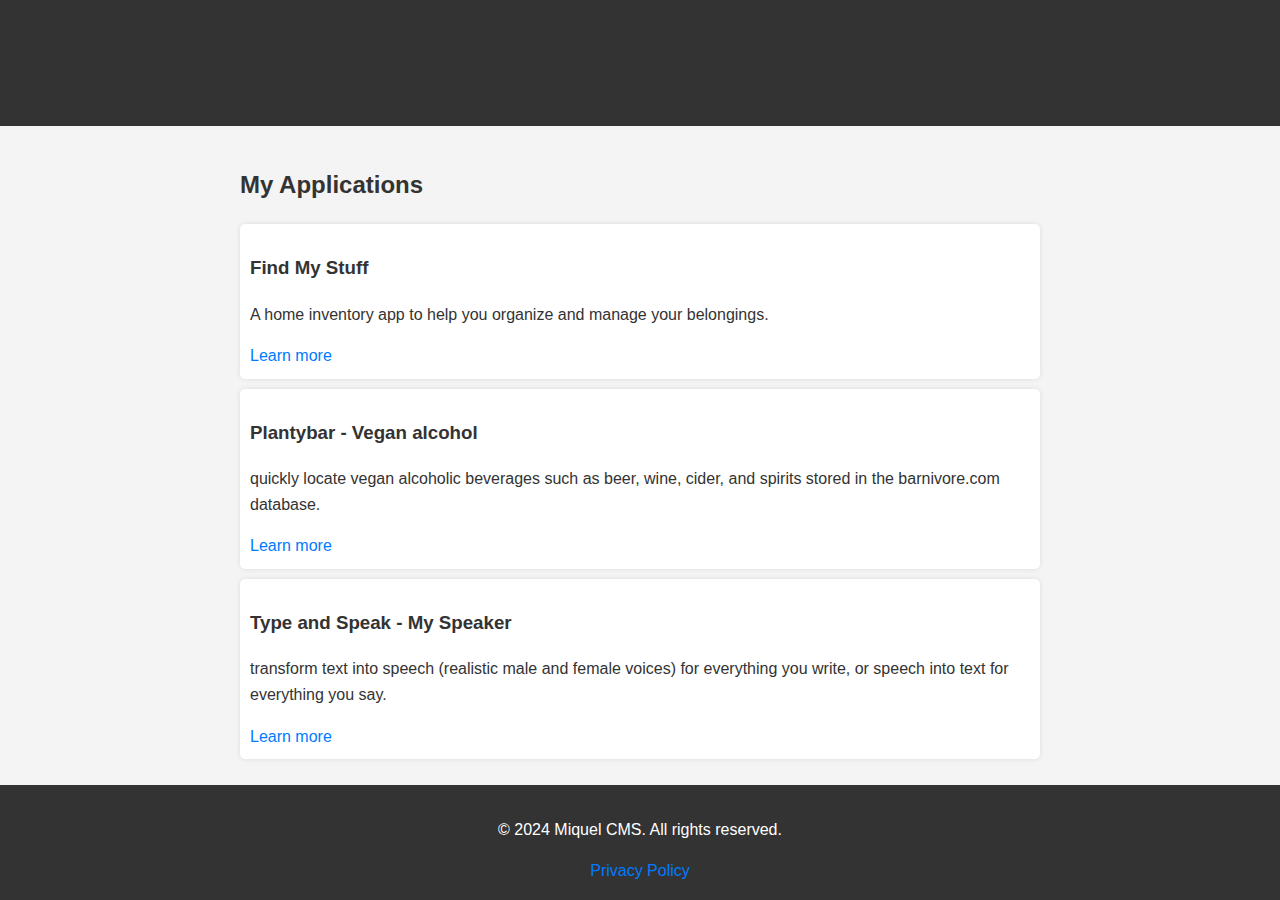
==== index.html @ 3bc1a4bf "Update index.html" ====
<!DOCTYPE html>
<html lang="en">
<head>
    <meta charset="UTF-8">
    <meta name="viewport" content="width=device-width, initial-scale=1.0">
    <title>Miquel CMS Apps</title>
    <link rel="stylesheet" href="styles.css">
</head>
<body>
    <header>
        <h1>Miquel CMS Apps</h1>
    </header>
    <main>
        <section id="apps">
            <h2>My Applications</h2>
            <ul>
                <li>
                    <h3>Find My Stuff</h3>
                    <p>A home inventory app to help you organize and manage your belongings.</p>
                    <a href="https://play.google.com/store/apps/details?id=com.miquelcms.homeorganizer">Learn more</a>
                </li>
                <li>
                    <h3>Plantybar - Vegan alcohol</h3>
                    <p>quickly locate vegan alcoholic beverages such as beer, wine, cider, and spirits stored in the barnivore.com database.</p>
                    <a href="https://play.google.com/store/apps/details?id=com.miquelcms.vegandrinks">Learn more</a>
                </li>
                <li>
                    <h3>Type and Speak - My Speaker</h3>
                    <p>transform text into speech (realistic male and female voices) for everything you write, or speech into text for everything you say.</p>
                    <a href="https://play.google.com/store/apps/details?id=com.miquelcms.tts">Learn more</a>
                </li>
            </ul>
        </section>
    </main>
    <footer>
        <p>&copy; 2024 Miquel CMS. All rights reserved.</p>
        <a href="privacy-policy.html">Privacy Policy</a>
    </footer>
</body>
</html>
---- styles.css ----
body {
    font-family: Arial, sans-serif;
    line-height: 1.6;
    margin: 0;
    padding: 0;
    background-color: #f4f4f4;
    color: #333;
}

header {
    background: #333;
    color: #fff;
    padding: 1rem 0;
    text-align: center;
}

header img {
    width: 150px;
    margin-top: 10px;
}

main {
    padding: 20px;
    max-width: 800px;
    margin: auto;
}

section {
    margin-bottom: 20px;
}

h1, h2 {
    color: #333;
}

ul {
    list-style-type: none;
    padding: 0;
}

ul li {
    background: #fff;
    margin-bottom: 10px;
    padding: 10px;
    border-radius: 5px;
    box-shadow: 0 0 5px rgba(0,0,0,0.1);
}

a {
    color: #007BFF;
    text-decoration: none;
}

a:hover {
    text-decoration: underline;
}

footer {
    text-align: center;
    padding: 1rem 0;
    background: #333;
    color: #fff;
    position: fixed;
    width: 100%;
    bottom: 0;
}
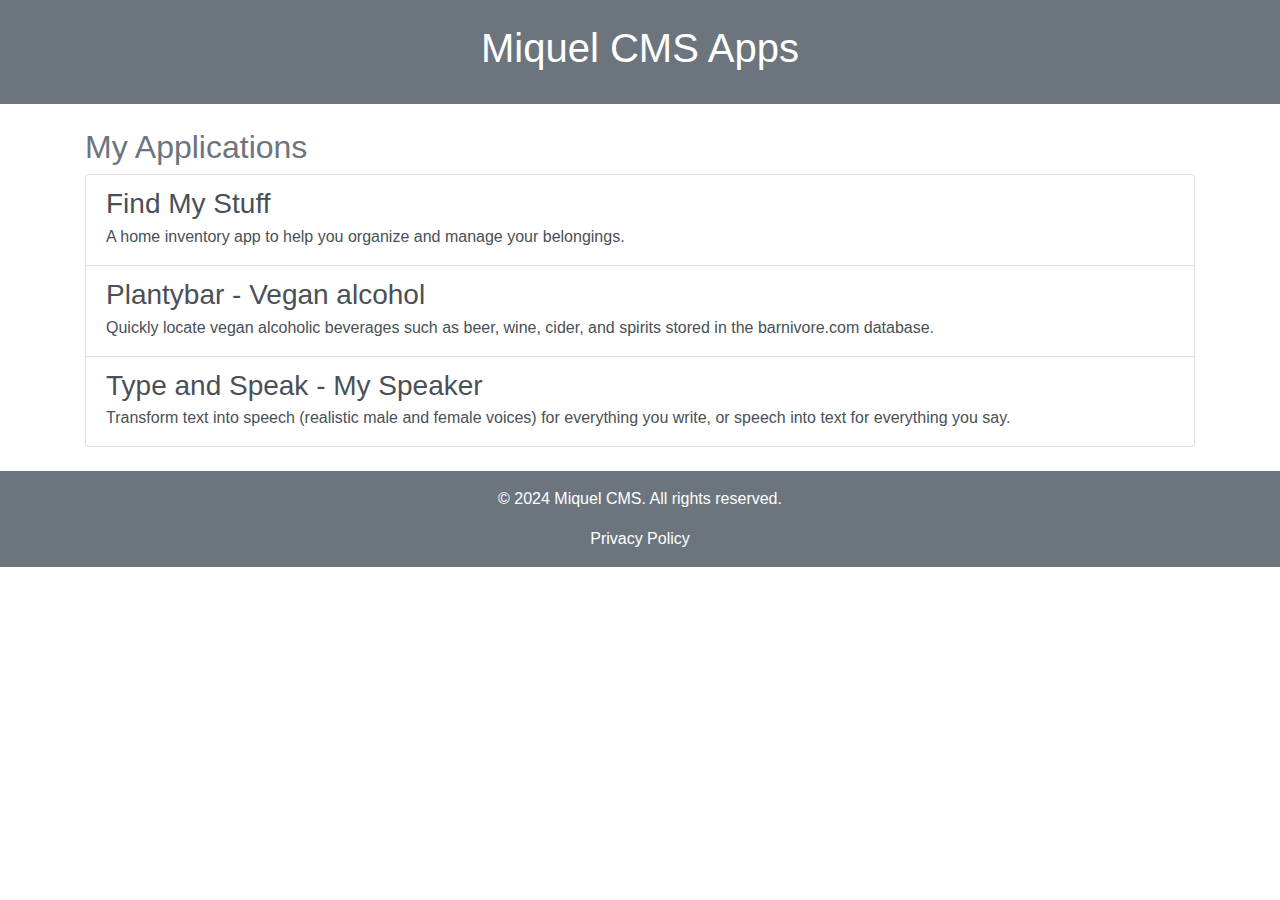
==== commit 499d000e: "Design improvements" ====
--- a/index.html
+++ b/index.html
@@ -4,37 +4,45 @@
     <meta charset="UTF-8">
     <meta name="viewport" content="width=device-width, initial-scale=1.0">
     <title>Miquel CMS Apps</title>
-    <link rel="stylesheet" href="styles.css">
+    <link rel="stylesheet" href="https://stackpath.bootstrapcdn.com/bootstrap/4.5.2/css/bootstrap.min.css">
+    <style>
+        .bg-soft-blue {
+            background-color: #6c757d; /* Tono de azul más suave */
+        }
+        .text-soft-blue {
+            color: #6c757d;
+        }
+    </style>
 </head>
 <body>
-    <header>
+    <header class="bg-soft-blue text-white text-center py-4">
         <h1>Miquel CMS Apps</h1>
     </header>
-    <main>
+    <main class="container my-4">
         <section id="apps">
-            <h2>My Applications</h2>
-            <ul>
-                <li>
-                    <h3>Find My Stuff</h3>
-                    <p>A home inventory app to help you organize and manage your belongings.</p>
-                    <a href="https://play.google.com/store/apps/details?id=com.miquelcms.homeorganizer">Learn more</a>
-                </li>
-                <li>
-                    <h3>Plantybar - Vegan alcohol</h3>
-                    <p>quickly locate vegan alcoholic beverages such as beer, wine, cider, and spirits stored in the barnivore.com database.</p>
-                    <a href="https://play.google.com/store/apps/details?id=com.miquelcms.vegandrinks">Learn more</a>
-                </li>
-                <li>
-                    <h3>Type and Speak - My Speaker</h3>
-                    <p>transform text into speech (realistic male and female voices) for everything you write, or speech into text for everything you say.</p>
-                    <a href="https://play.google.com/store/apps/details?id=com.miquelcms.tts">Learn more</a>
-                </li>
-            </ul>
+            <h2 class="text-soft-blue">My Applications</h2>
+            <div class="list-group">
+                <a href="https://play.google.com/store/apps/details?id=com.miquelcms.homeorganizer" class="list-group-item list-group-item-action">
+                    <h3 class="mb-1">Find My Stuff</h3>
+                    <p class="mb-1">A home inventory app to help you organize and manage your belongings.</p>
+                </a>
+                <a href="https://play.google.com/store/apps/details?id=com.miquelcms.vegandrinks" class="list-group-item list-group-item-action">
+                    <h3 class="mb-1">Plantybar - Vegan alcohol</h3>
+                    <p class="mb-1">Quickly locate vegan alcoholic beverages such as beer, wine, cider, and spirits stored in the barnivore.com database.</p>
+                </a>
+                <a href="https://play.google.com/store/apps/details?id=com.miquelcms.myspeaker" class="list-group-item list-group-item-action">
+                    <h3 class="mb-1">Type and Speak - My Speaker</h3>
+                    <p class="mb-1">Transform text into speech (realistic male and female voices) for everything you write, or speech into text for everything you say.</p>
+                </a>
+            </div>
         </section>
     </main>
-    <footer>
+    <footer class="bg-soft-blue text-white text-center py-3">
         <p>&copy; 2024 Miquel CMS. All rights reserved.</p>
-        <a href="privacy-policy.html">Privacy Policy</a>
+        <a href="privacy-policy.html" class="text-white">Privacy Policy</a>
     </footer>
+    <script src="https://code.jquery.com/jquery-3.5.1.slim.min.js"></script>
+    <script src="https://cdn.jsdelivr.net/npm/@popperjs/core@2.5.4/dist/umd/popper.min.js"></script>
+    <script src="https://stackpath.bootstrapcdn.com/bootstrap/4.5.2/js/bootstrap.min.js"></script>
 </body>
 </html>
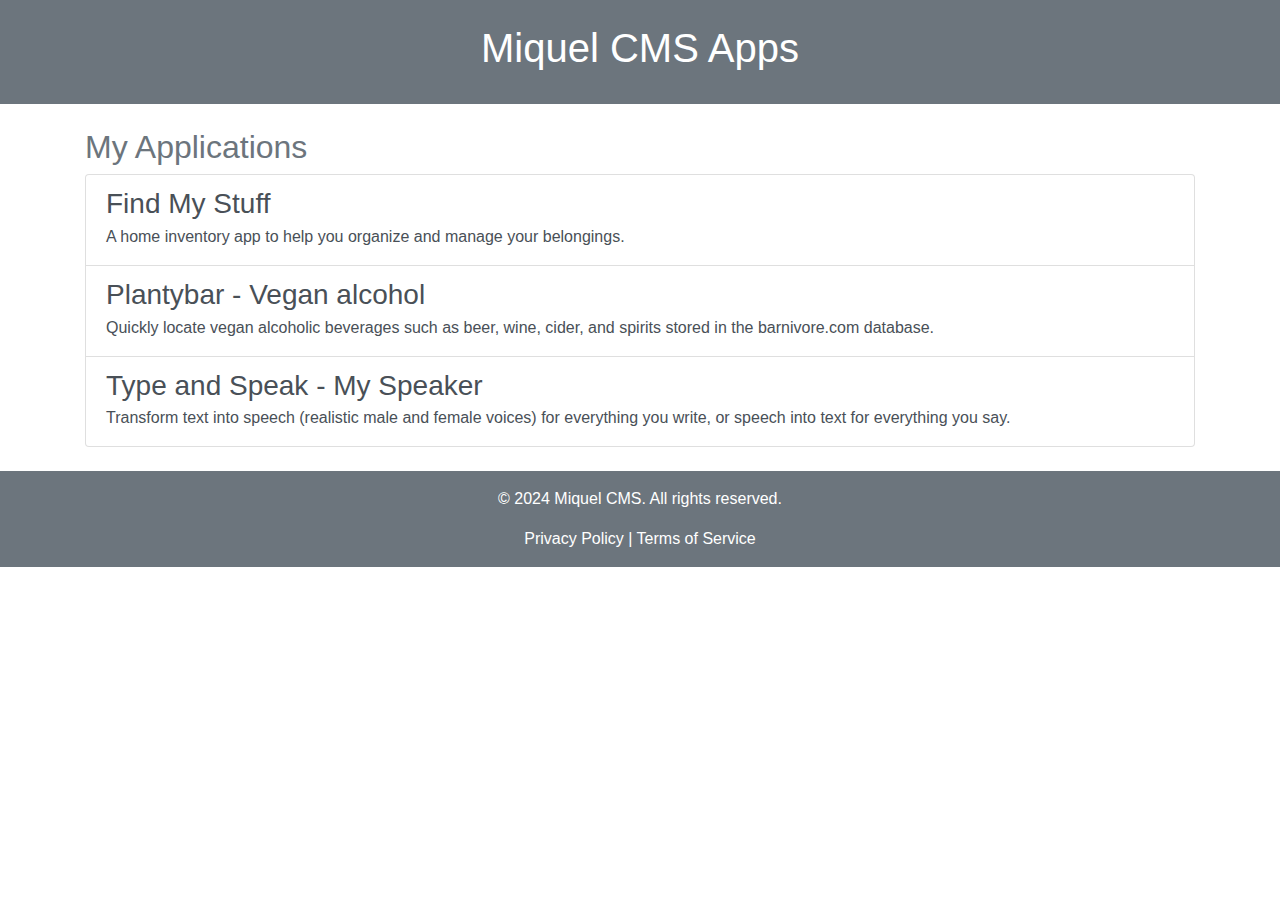
==== commit a6f76045: "Add terms of service" ====
--- a/index.html
+++ b/index.html
@@ -39,7 +39,8 @@
     </main>
     <footer class="bg-soft-blue text-white text-center py-3">
         <p>&copy; 2024 Miquel CMS. All rights reserved.</p>
-        <a href="privacy-policy.html" class="text-white">Privacy Policy</a>
+        <a href="privacy-policy.html" class="text-white">Privacy Policy</a> | 
+        <a href="terms-of-service.html" class="text-white">Terms of Service</a>
     </footer>
     <script src="https://code.jquery.com/jquery-3.5.1.slim.min.js"></script>
     <script src="https://cdn.jsdelivr.net/npm/@popperjs/core@2.5.4/dist/umd/popper.min.js"></script>
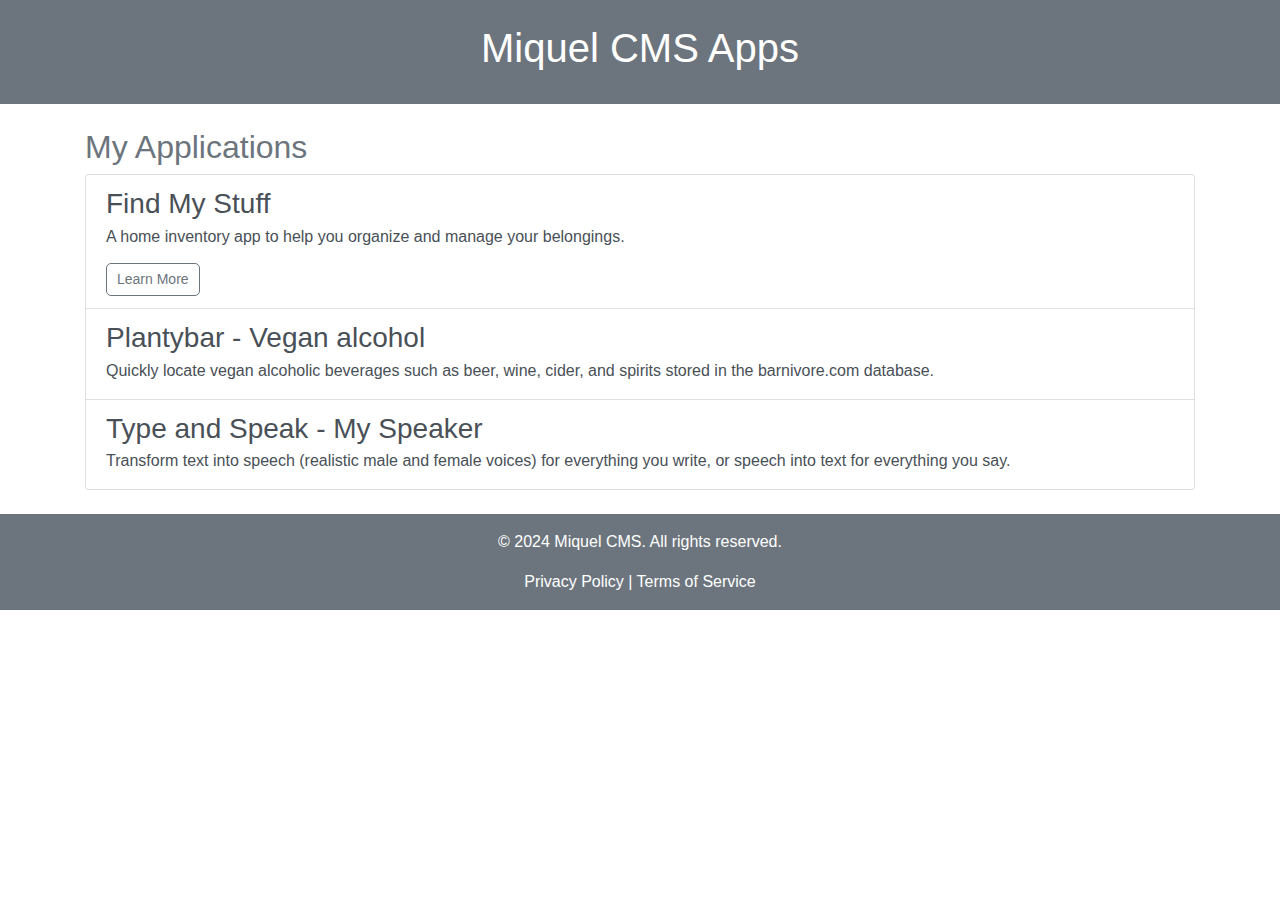
==== commit 769726d1: "More design modifications" ====
--- a/index.html
+++ b/index.html
@@ -12,6 +12,26 @@
         .text-soft-blue {
             color: #6c757d;
         }
+        .app-link {
+            display: flex;
+            flex-direction: column;
+            justify-content: space-between;
+            align-items: flex-start;
+        }
+        .app-link a {
+            margin-top: 10px;
+            color: #6c757d;
+            border: 1px solid #6c757d;
+            background-color: transparent;
+            text-decoration: none;
+            padding: 5px 10px;
+            border-radius: 5px;
+            transition: background-color 0.3s, color 0.3s;
+        }
+        .app-link a:hover {
+            background-color: #6c757d;
+            color: white;
+        }
     </style>
 </head>
 <body>
@@ -22,15 +42,18 @@
         <section id="apps">
             <h2 class="text-soft-blue">My Applications</h2>
             <div class="list-group">
-                <a href="https://play.google.com/store/apps/details?id=com.miquelcms.homeorganizer" class="list-group-item list-group-item-action">
-                    <h3 class="mb-1">Find My Stuff</h3>
-                    <p class="mb-1">A home inventory app to help you organize and manage your belongings.</p>
-                </a>
+                <div class="list-group-item list-group-item-action app-link">
+                    <div>
+                        <h3 class="mb-1">Find My Stuff</h3>
+                        <p class="mb-1">A home inventory app to help you organize and manage your belongings.</p>
+                    </div>
+                    <a href="find-my-stuff.html" class="btn btn-outline-primary btn-sm">Learn More</a>
+                </div>
                 <a href="https://play.google.com/store/apps/details?id=com.miquelcms.vegandrinks" class="list-group-item list-group-item-action">
                     <h3 class="mb-1">Plantybar - Vegan alcohol</h3>
                     <p class="mb-1">Quickly locate vegan alcoholic beverages such as beer, wine, cider, and spirits stored in the barnivore.com database.</p>
                 </a>
-                <a href="https://play.google.com/store/apps/details?id=com.miquelcms.myspeaker" class="list-group-item list-group-item-action">
+                <a href="https://play.google.com/store/apps/details?id=com.miquelcms.tts" class="list-group-item list-group-item-action">
                     <h3 class="mb-1">Type and Speak - My Speaker</h3>
                     <p class="mb-1">Transform text into speech (realistic male and female voices) for everything you write, or speech into text for everything you say.</p>
                 </a>
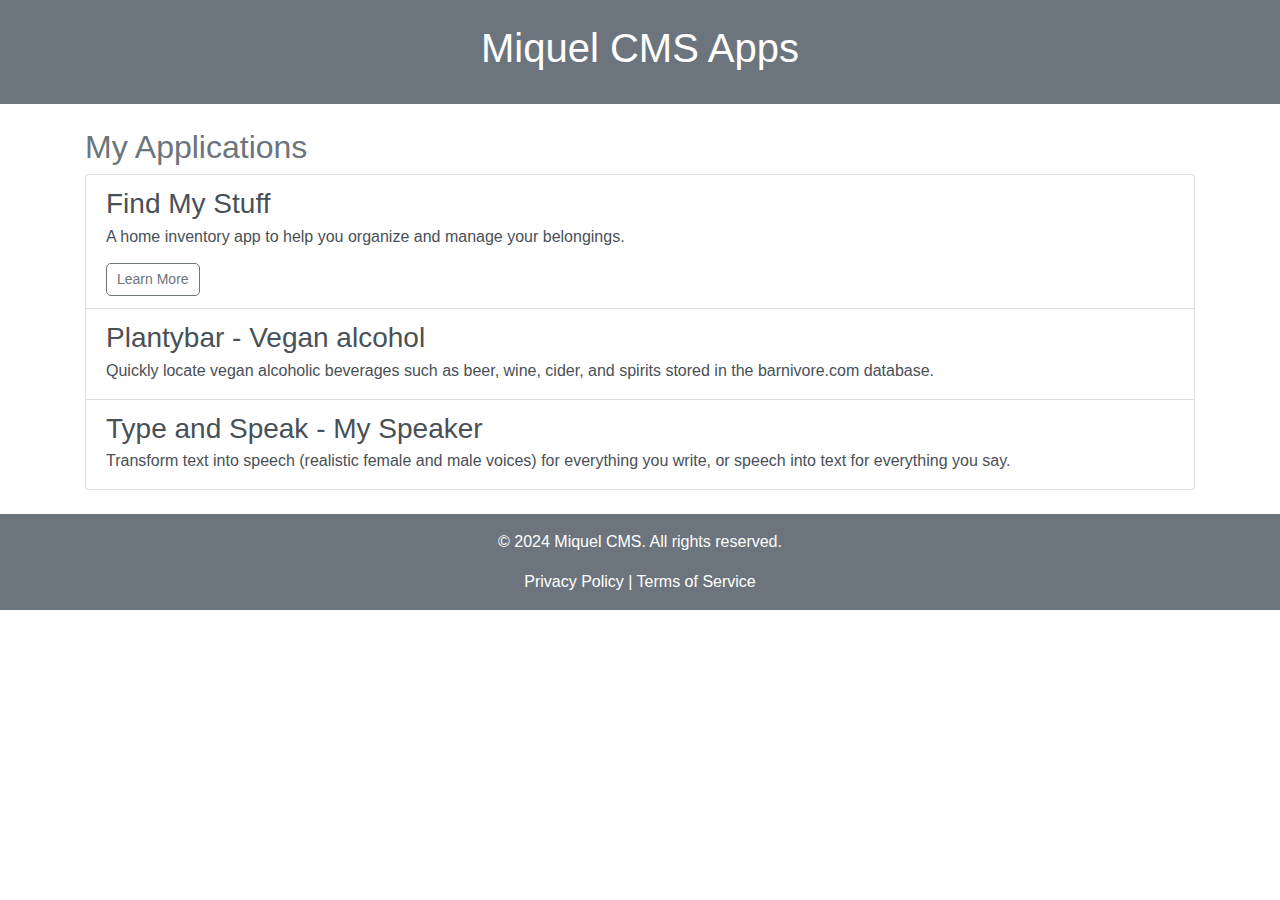
==== commit 8d92d7d8: "Change in texts" ====
--- a/index.html
+++ b/index.html
@@ -55,7 +55,7 @@
                 </a>
                 <a href="https://play.google.com/store/apps/details?id=com.miquelcms.tts" class="list-group-item list-group-item-action">
                     <h3 class="mb-1">Type and Speak - My Speaker</h3>
-                    <p class="mb-1">Transform text into speech (realistic male and female voices) for everything you write, or speech into text for everything you say.</p>
+                    <p class="mb-1">Transform text into speech (realistic female and male voices) for everything you write, or speech into text for everything you say.</p>
                 </a>
             </div>
         </section>
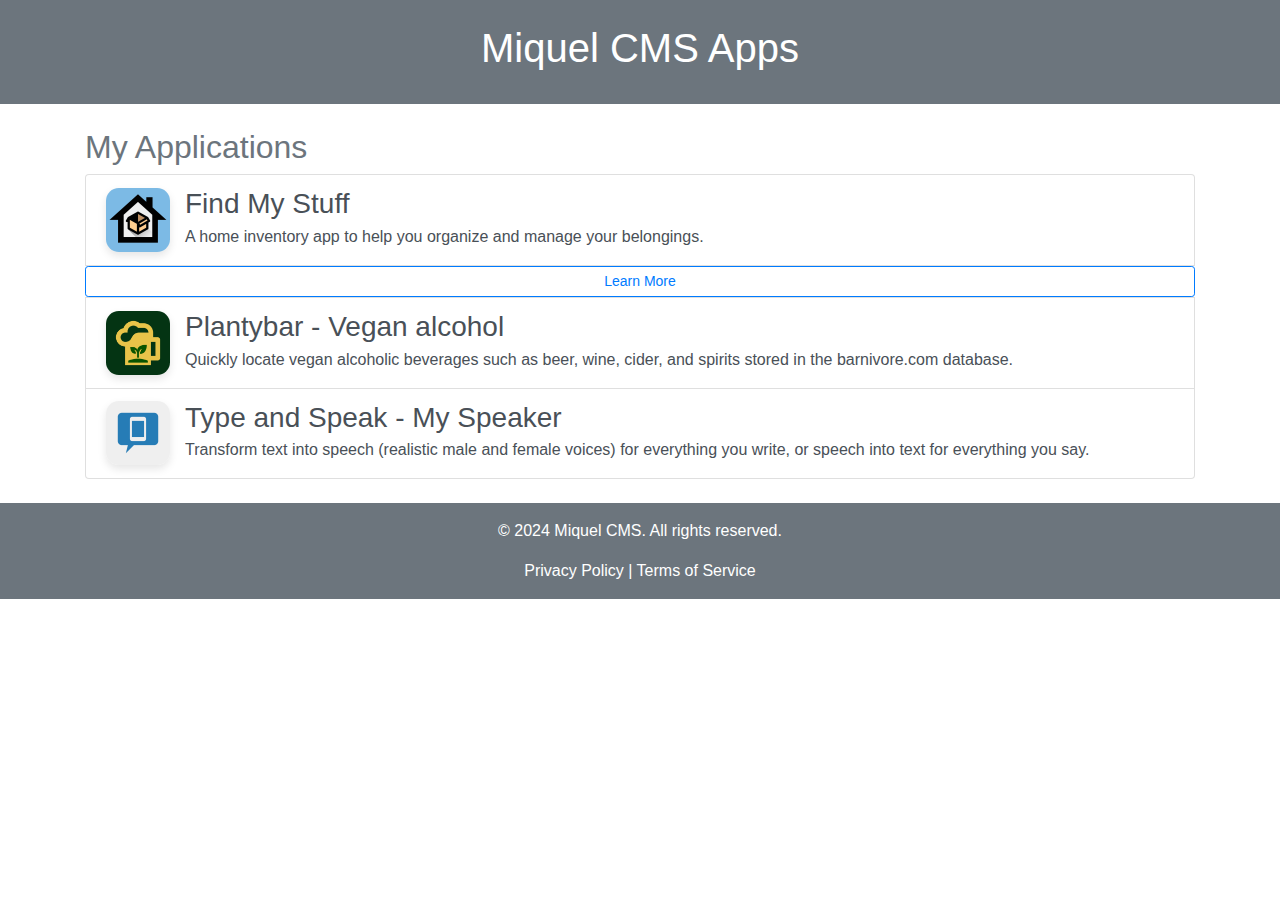
==== commit 0d10f98b: "Imágenes redondeadas" ====
--- a/index.html
+++ b/index.html
@@ -14,23 +14,25 @@
         }
         .app-link {
             display: flex;
-            flex-direction: column;
+            align-items: center;
             justify-content: space-between;
-            align-items: flex-start;
         }
-        .app-link a {
+        .app-link img {
+            width: 64px;
+            height: 64px;
+            margin-right: 15px;
+            border-radius: 20%; /* Bordes redondeados */
+            box-shadow: 0 4px 8px rgba(0, 0, 0, 0.1); /* Sombra */
+        }
+        .app-details {
+            flex: 1;
+        }
+        .app-link a.btn {
             margin-top: 10px;
-            color: #6c757d;
-            border: 1px solid #6c757d;
-            background-color: transparent;
-            text-decoration: none;
-            padding: 5px 10px;
-            border-radius: 5px;
-            transition: background-color 0.3s, color 0.3s;
         }
-        .app-link a:hover {
-            background-color: #6c757d;
-            color: white;
+        .app-list-item {
+            display: flex;
+            align-items: center;
         }
     </style>
 </head>
@@ -42,20 +44,33 @@
         <section id="apps">
             <h2 class="text-soft-blue">My Applications</h2>
             <div class="list-group">
-                <div class="list-group-item list-group-item-action app-link">
-                    <div>
-                        <h3 class="mb-1">Find My Stuff</h3>
-                        <p class="mb-1">A home inventory app to help you organize and manage your belongings.</p>
+                <a href="https://play.google.com/store/apps/details?id=com.miquelcms.findmystuff" class="list-group-item list-group-item-action app-link">
+                    <div class="app-list-item">
+                        <img src="res/avatar-findmystuff.png" alt="Find My Stuff">
+                        <div class="app-details">
+                            <h3 class="mb-1">Find My Stuff</h3>
+                            <p class="mb-1">A home inventory app to help you organize and manage your belongings.</p>
+                        </div>
                     </div>
                     <a href="find-my-stuff.html" class="btn btn-outline-primary btn-sm">Learn More</a>
-                </div>
-                <a href="https://play.google.com/store/apps/details?id=com.miquelcms.vegandrinks" class="list-group-item list-group-item-action">
-                    <h3 class="mb-1">Plantybar - Vegan alcohol</h3>
-                    <p class="mb-1">Quickly locate vegan alcoholic beverages such as beer, wine, cider, and spirits stored in the barnivore.com database.</p>
                 </a>
-                <a href="https://play.google.com/store/apps/details?id=com.miquelcms.tts" class="list-group-item list-group-item-action">
-                    <h3 class="mb-1">Type and Speak - My Speaker</h3>
-                    <p class="mb-1">Transform text into speech (realistic female and male voices) for everything you write, or speech into text for everything you say.</p>
+                <a href="https://play.google.com/store/apps/details?id=com.miquelcms.vegandrinks" class="list-group-item list-group-item-action app-link">
+                    <div class="app-list-item">
+                        <img src="res/avatar-plantybar.png" alt="Plantybar - Vegan alcohol">
+                        <div class="app-details">
+                            <h3 class="mb-1">Plantybar - Vegan alcohol</h3>
+                            <p class="mb-1">Quickly locate vegan alcoholic beverages such as beer, wine, cider, and spirits stored in the barnivore.com database.</p>
+                        </div>
+                    </div>
+                </a>
+                <a href="https://play.google.com/store/apps/details?id=com.miquelcms.tts" class="list-group-item list-group-item-action app-link">
+                    <div class="app-list-item">
+                        <img src="res/avatar-tts.png" alt="Type and Speak - My Speaker">
+                        <div class="app-details">
+                            <h3 class="mb-1">Type and Speak - My Speaker</h3>
+                            <p class="mb-1">Transform text into speech (realistic male and female voices) for everything you write, or speech into text for everything you say.</p>
+                        </div>
+                    </div>
                 </a>
             </div>
         </section>
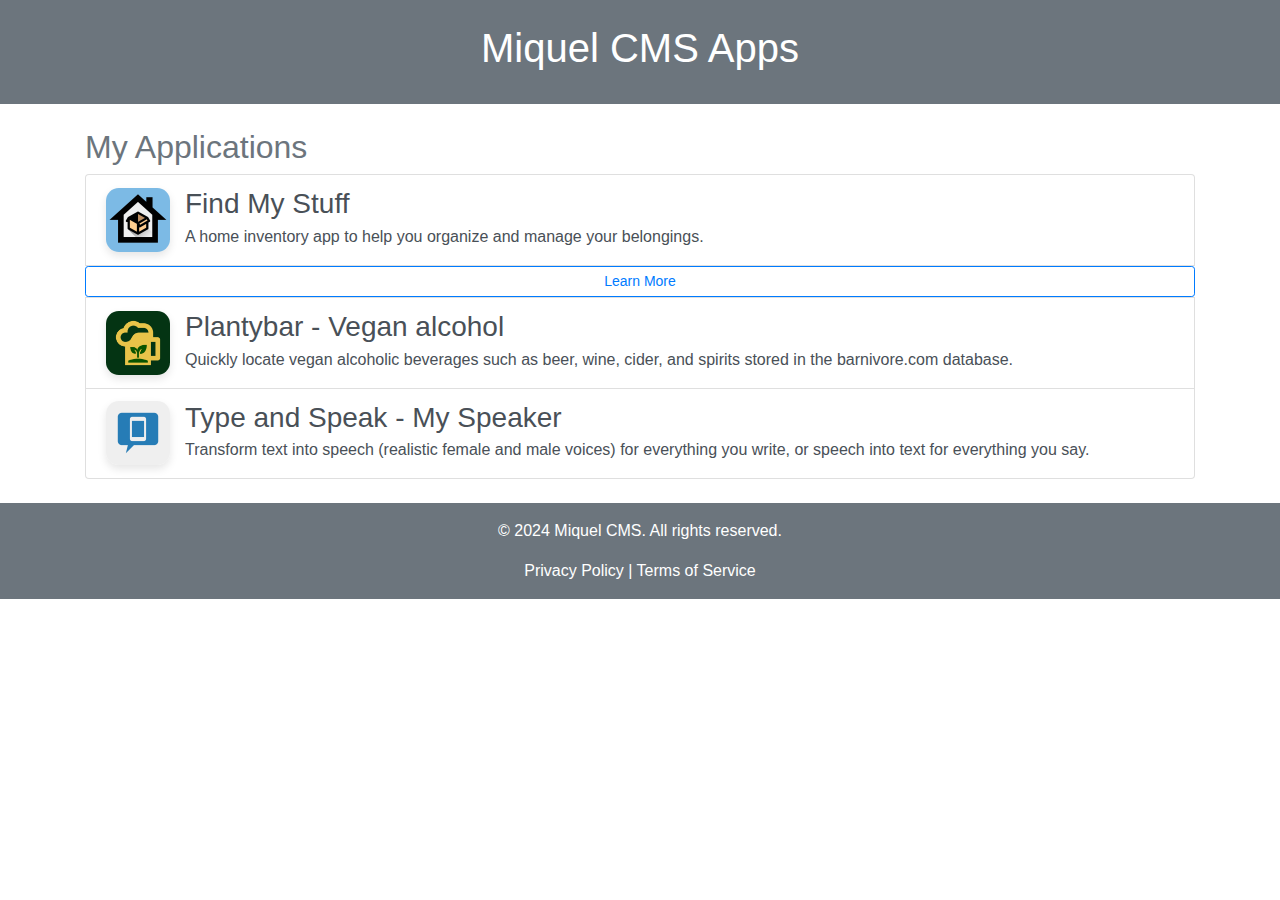
==== commit c785b856: "Text change" ====
--- a/index.html
+++ b/index.html
@@ -44,7 +44,7 @@
         <section id="apps">
             <h2 class="text-soft-blue">My Applications</h2>
             <div class="list-group">
-                <a href="https://play.google.com/store/apps/details?id=com.miquelcms.findmystuff" class="list-group-item list-group-item-action app-link">
+                <a href="https://play.google.com/store/apps/details?id=com.miquelcms.homeorganizer" class="list-group-item list-group-item-action app-link">
                     <div class="app-list-item">
                         <img src="res/avatar-findmystuff.png" alt="Find My Stuff">
                         <div class="app-details">
@@ -68,7 +68,7 @@
                         <img src="res/avatar-tts.png" alt="Type and Speak - My Speaker">
                         <div class="app-details">
                             <h3 class="mb-1">Type and Speak - My Speaker</h3>
-                            <p class="mb-1">Transform text into speech (realistic male and female voices) for everything you write, or speech into text for everything you say.</p>
+                            <p class="mb-1">Transform text into speech (realistic female and male voices) for everything you write, or speech into text for everything you say.</p>
                         </div>
                     </div>
                 </a>
